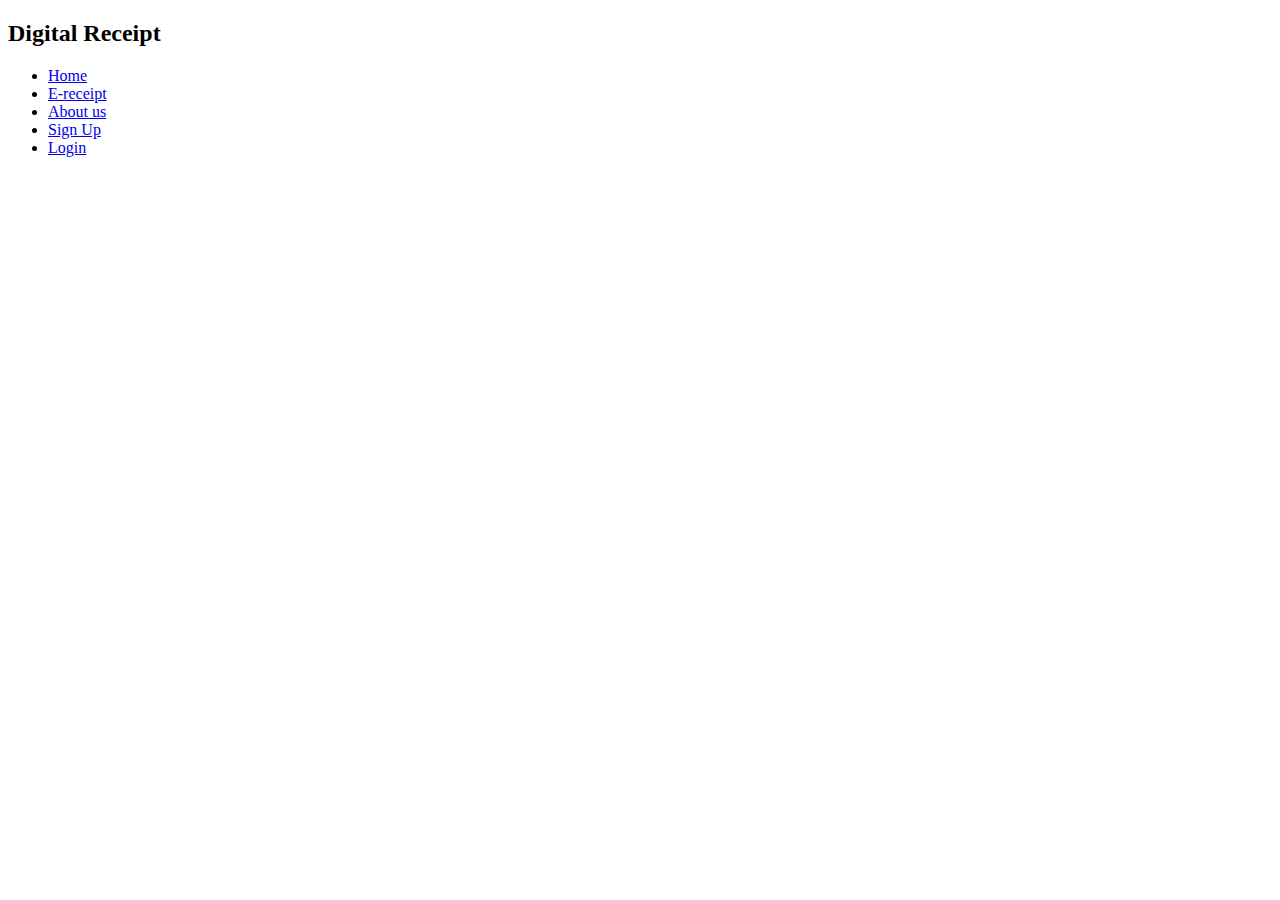
==== login.html @ cb8f84c1 "header, main, and footer sections added" ====
<!DOCTYPE html>
<html lang="en">
  <head>

    <meta charset="utf-8">
    <meta name="viewport" content="width=device-width, initial-scale=1.0, shrink-to-fit=no">
    <meta http-equiv="x-ua-compatible" content="ie=edge">
    <title>Digital Receipt</title>    
    <link rel="stylesheet" type="text/css" href="style.css">
    
  </head>
  <body>

    <!-- Header Section -->
    <header>

      <!-- Logo -->
      <div class="logo">

        <a><h2>Digital Receipt</h2></a> <!--We would use this since we don't have a logo yet-->

      </div>

      <!-- Navigation Menu (Navbar) -->
      <nav class="navbar">

        <ul class="nav__list">
          <!-- Nav Items-->
            <li class="nav__item"><a href="#home" class="nav__link">Home</a></li>
            <li class="nav__item"><a href="#e_receipt" class="nav__link">E-receipt</a></li>
            <li class="nav__item"><a href="#about" class="nav__link">About us</a></li>
            <li class="nav__item"><a href="#about" class="user">Sign Up</a></li>
            <li class="nav__item"><a href="#about" class="user">Login</a></li>

        </ul>

      </nav>

    </header>

    <!-- Login Form Section -->

    <section class="container">

      <div class="">

      </div>

      <form>


      </form>

    </section>

    <!-- Footer -->
    <footer>



    </footer>

    <script src="js/main.js" type="text/javascript"></script>
  </body>
  </html>
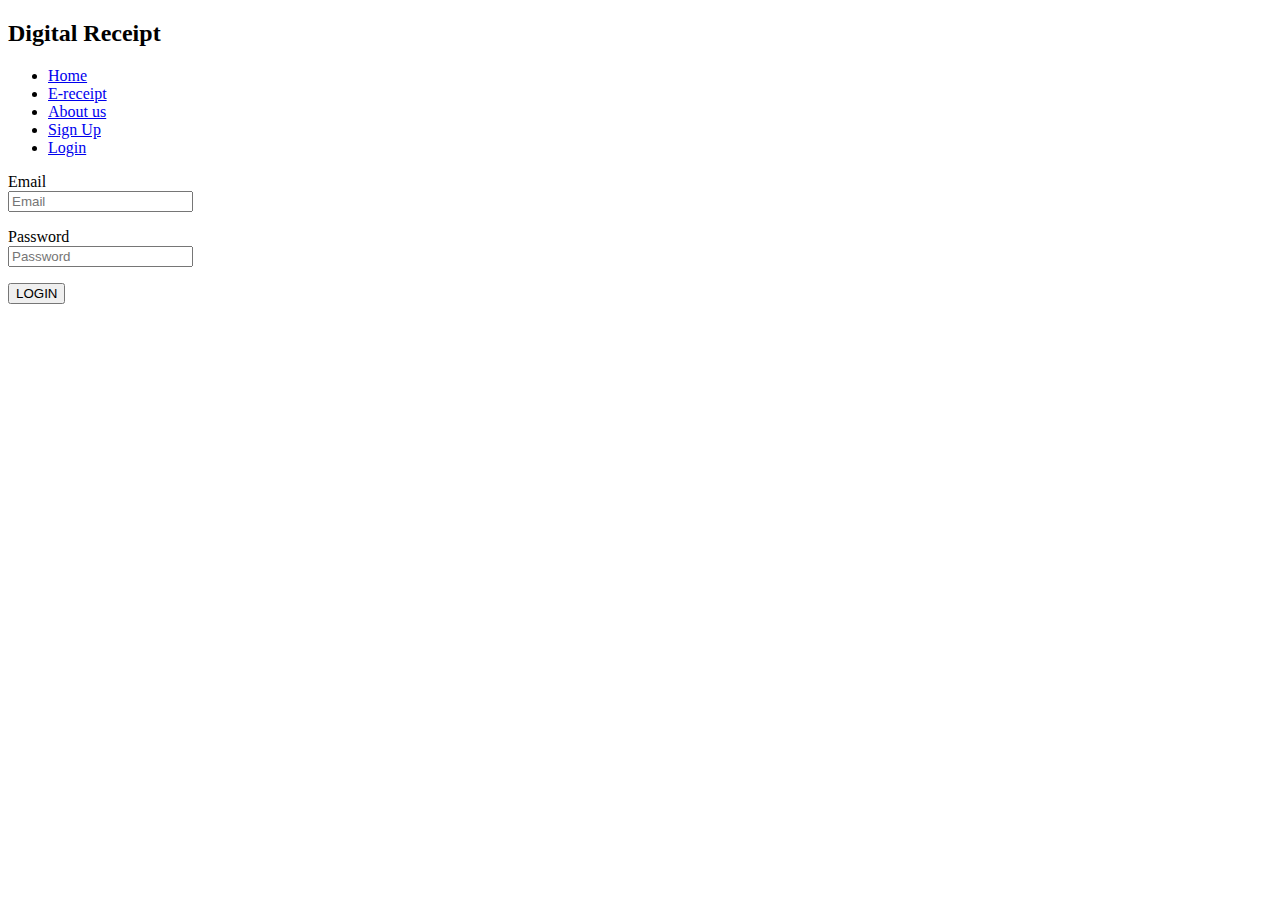
==== commit 005a7964: "login form details added" ====
--- a/login.html
+++ b/login.html
@@ -39,21 +39,40 @@
     </header>
 
     <!-- Login Form Section -->
-
     <section class="container">
 
-      <div class="">
+      <div class="form_header">
 
       </div>
 
       <form>
+
+      <p>
+
+          <label>Email</label><br />
+          <input type="text" name="email" placeholder="Email"  />
+
+      </p>
+
+      <p>
+
+          <label>Password</label><br />
+          <input type="password" name="password" placeholder="Password"  />
+
+      </p>       
+  
+  
+      <p>
+
+          <button class="btn-reg" type="submit">LOGIN</button>
+      </p>
 
 
       </form>
 
     </section>
 
-    <!-- Footer -->
+    <!-- Footer Section -->
     <footer>
 
 
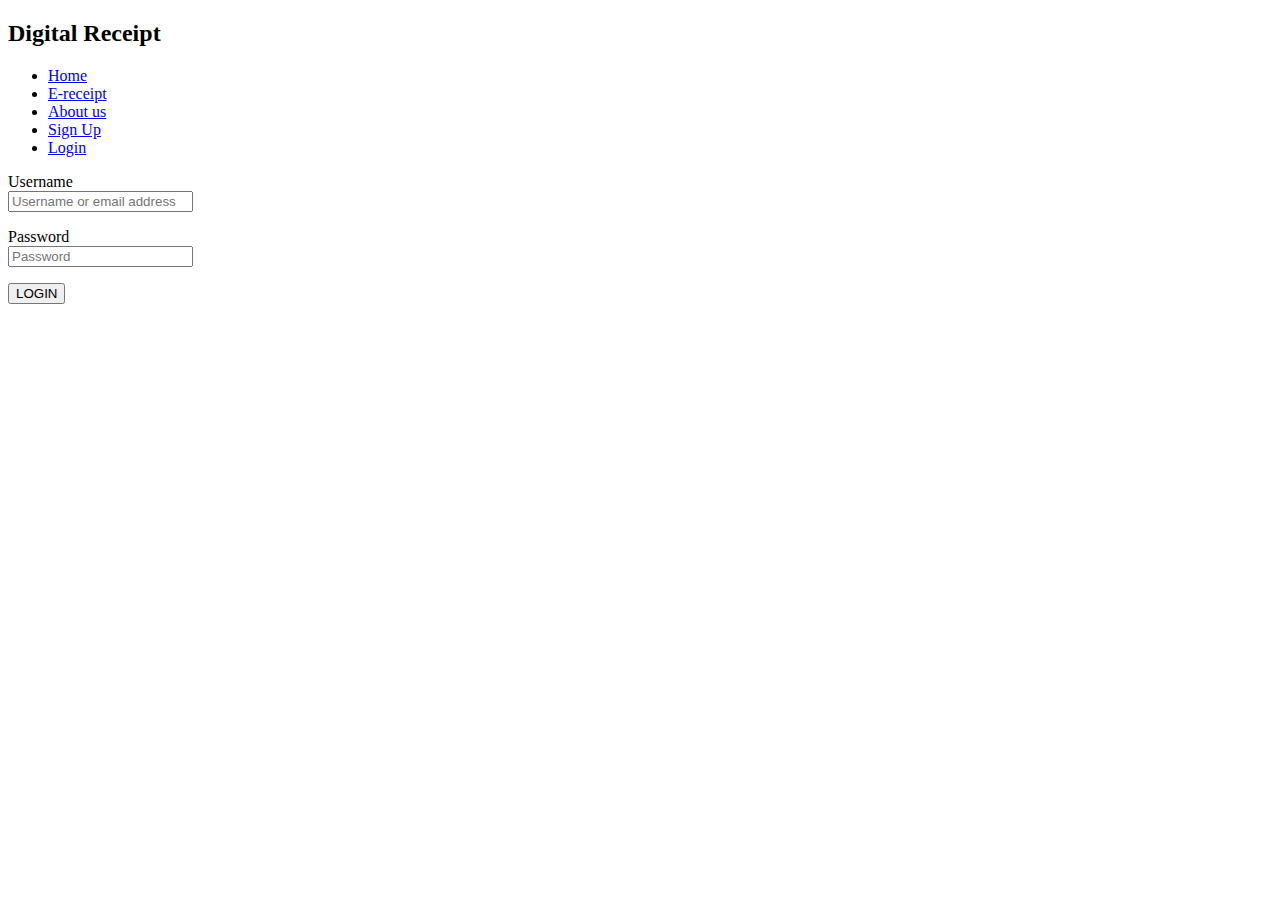
==== commit daad9102: "form contents updated" ====
--- a/login.html
+++ b/login.html
@@ -41,32 +41,36 @@
     <!-- Login Form Section -->
     <section class="container">
 
+      <!-- Form Title -->
       <div class="form_header">
 
       </div>
 
       <form>
 
-      <p>
+        <!-- Username Input -->  
+        <p>
 
-          <label>Email</label><br />
-          <input type="text" name="email" placeholder="Email"  />
+            <label>Username</label><br />
+            <input type="text" name="email" placeholder="Username or email address"  />
 
-      </p>
+        </p>
+        
 
-      <p>
+        <!-- Password Input-->
+        <p>
 
-          <label>Password</label><br />
-          <input type="password" name="password" placeholder="Password"  />
+            <label>Password</label><br />
+            <input type="password" name="password" placeholder="Password"  />
 
-      </p>       
-  
-  
-      <p>
+        </p>       
+    
+        <!-- Login Button -->  
+        <p>
 
-          <button class="btn-reg" type="submit">LOGIN</button>
-      </p>
+            <button class="btn-login" type="submit">LOGIN</button>
 
+        </p>
 
       </form>
 
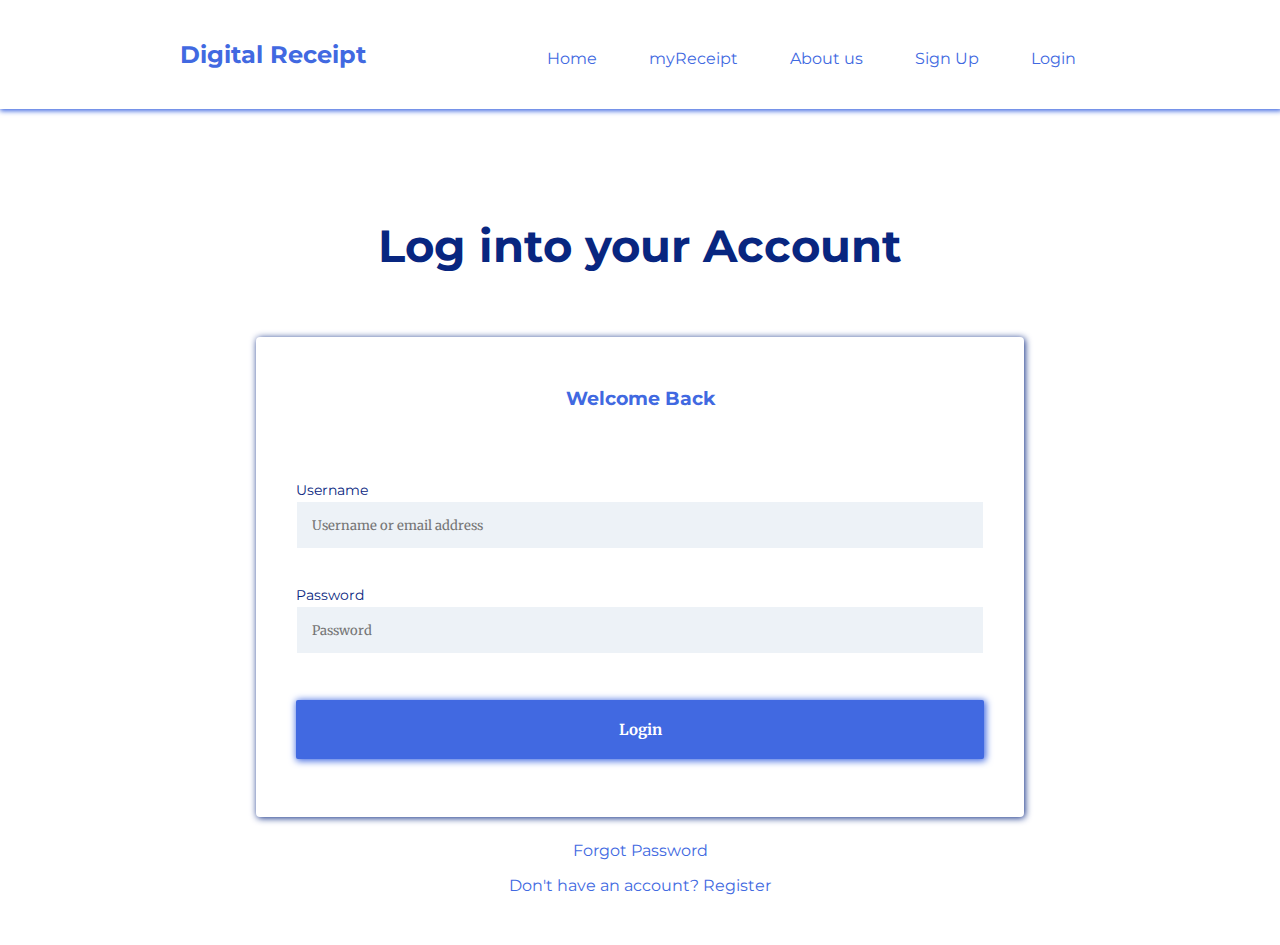
==== commit cebd1c8d: "new updates added" ====
--- a/login.html
+++ b/login.html
@@ -5,8 +5,9 @@
     <meta charset="utf-8">
     <meta name="viewport" content="width=device-width, initial-scale=1.0, shrink-to-fit=no">
     <meta http-equiv="x-ua-compatible" content="ie=edge">
-    <title>Digital Receipt</title>    
-    <link rel="stylesheet" type="text/css" href="style.css">
+    <title>Digital Receipt</title>  
+    <link href="https://fonts.googleapis.com/css2?family=Merriweather:ital@1&family=Montserrat&display=swap" rel="stylesheet">  
+    <link rel="stylesheet" type="text/css" href="css/style.css">
     
   </head>
   <body>
@@ -14,67 +15,94 @@
     <!-- Header Section -->
     <header>
 
-      <!-- Logo -->
-      <div class="logo">
+          <div class="container">
 
-        <a><h2>Digital Receipt</h2></a> <!--We would use this since we don't have a logo yet-->
+              <!-- Logo -->
+            <div class="brand">
 
-      </div>
+               <h2><a href="#" class="logo">Digital Receipt</a></h2> <!--We would use this since we don't have a logo yet-->
 
-      <!-- Navigation Menu (Navbar) -->
-      <nav class="navbar">
+            </div>
 
-        <ul class="nav__list">
-          <!-- Nav Items-->
-            <li class="nav__item"><a href="#home" class="nav__link">Home</a></li>
-            <li class="nav__item"><a href="#e_receipt" class="nav__link">E-receipt</a></li>
-            <li class="nav__item"><a href="#about" class="nav__link">About us</a></li>
-            <li class="nav__item"><a href="#about" class="user">Sign Up</a></li>
-            <li class="nav__item"><a href="#about" class="user">Login</a></li>
+            <!-- Navigation Menu (Navbar) -->
+            <nav class="navbar">
 
-        </ul>
+              <ul class="nav__list">
 
-      </nav>
+                  <!-- Nav Items-->
+                    <li class="nav__item"><a href="#home" class="nav__link">Home</a></li>
+                    <li class="nav__item"><a href="#e_receipt" class="nav__link">myReceipt</a></li>
+                    <li class="nav__item"><a href="#about" class="nav__link">About us</a></li>
+                    <li class="nav__item"><a href="register.html" class="nav__link">Sign Up</a></li>
+                    <li class="nav__item"><a href="login.html" class="nav__link">Login</a></li>
 
-    </header>
+              </ul>
+
+            </nav>
+
+        </div>      
+  </header>
 
     <!-- Login Form Section -->
-    <section class="container">
+    <section class="main_container">
 
       <!-- Form Title -->
       <div class="form_header">
 
+          <h1>Log into your Account</h1>
+
       </div>
 
-      <form>
 
-        <!-- Username Input -->  
+      <div class="form_container">
+
+        <form>
+
+          <h3>Welcome Back</h3>
+
+          <!-- Username Input -->  
+          <p>
+  
+              <label>Username</label><br />
+              <input type="text" name="email" placeholder="Username or email address"  />
+  
+          </p>
+          
+  
+          <!-- Password Input-->
+          <p>
+  
+              <label>Password</label><br />
+              <input type="password" name="password" placeholder="Password"  />
+  
+          </p>       
+      
+          <!-- Login Button -->  
+          <p>
+  
+              <button class="btn-login" type="submit">Login</button>
+  
+          </p>
+  
+        </form>
+
+      </div>     
+
+    </section>
+
+    <section class="register_contents">
         <p>
 
-            <label>Username</label><br />
-            <input type="text" name="email" placeholder="Username or email address"  />
-
-        </p>
-        
-
-        <!-- Password Input-->
-        <p>
-
-            <label>Password</label><br />
-            <input type="password" name="password" placeholder="Password"  />
-
-        </p>       
-    
-        <!-- Login Button -->  
-        <p>
-
-            <button class="btn-login" type="submit">LOGIN</button>
+            <a class="forgot" href="#">Forgot Password</a>
 
         </p>
 
-      </form>
+        <p>
 
-    </section>
+            <a class="register" href="register.html">Don't have an account? Register</a>
+            
+        </p>
+      </section>
 
     <!-- Footer Section -->
     <footer>
--- a/css/style.css
+++ b/css/style.css
@@ -0,0 +1,236 @@
+/* All styles */
+
+*,
+*::before,
+*::after {
+    box-sizing: border-box;
+}
+
+/* Custom Properties */
+
+:root {
+    --ff-primary: 'Montserrat', sans-serif;
+    --ff-secondary: 'Merriweather', sans-serif;
+
+    --fs-header: 1.4em;     
+    --fs-h3: 1.2em;
+    
+    --clr-dark: #4169E1;
+    --clr-light: #fff;
+     --clr-accent: rgb(8, 38, 128);
+       
+}
+
+
+/* General Styles */
+
+html {
+    scroll-behavior: smooth;
+}
+
+body{
+    margin: 0;
+    padding: 0;
+    font-family: var(--ff-primary);
+}
+
+header {
+    width: 100%;
+    display: flex;
+    box-shadow: 1px 1px 5px 1px var(--clr-dark);
+    background-color: var(--clr-light);
+}
+
+.container {
+    width: 960px;
+    max-width: 100%;
+    padding: 20px;
+    margin: 0 auto;
+}
+
+header .container {
+    display: flex;
+    align-items: center;
+    justify-content: space-around;
+    flex-wrap: wrap;
+}
+
+@media (min-width: 960px) {
+	header .container {
+		justify-content: space-between;
+	}
+}
+
+/* Navigation */
+
+.nav__list{
+   
+    margin: 1em 0 .5em;
+    text-align: center;
+    list-style: none;
+}
+
+.nav__item {
+    display: inline;
+}
+
+.nav__link {
+    display: inline-block;
+    padding: .5em 1.5em;
+    text-decoration: none;
+    color: var(--clr-dark);
+}
+
+.nav__link:hover {
+    color: var(--clr-accent);
+}
+
+.logo {
+    max-width: 100%;
+    height: auto;
+    text-decoration: none;
+    color: var(--clr-dark);
+}
+
+.user {
+    text-decoration: none;
+    display: inline-block;
+    padding: .5em 1.5em;
+    color: var(--clr-dark);
+}
+
+
+
+
+/* Login Section */
+
+.main_container {
+    width: 100%;
+    margin: 0 auto;   
+    
+}
+
+.form_header {
+    font-size: var(--fs-header);
+    padding: 80px 0px 10px 0px; 
+    text-align: center;
+    color: var(--clr-accent);
+}
+
+.form_container {
+    border-radius: 4px;
+    max-width: 48em;
+    height: 30em;
+    margin: 1.5em auto;
+    padding: 20px 40px 5px 40px;
+    box-shadow: 1px 1px 7px var(--clr-accent);    
+}
+
+form {
+    margin: 0 auto;
+    width: 100%;
+    height: 500px;
+    padding-top: 10px;
+}
+
+.form {
+    margin: 0 auto;
+    width: 100%;
+    height: 500px;
+    padding-top: 30px;
+}
+
+@media only screen and (max-width: 600px){
+    .form_container{
+        margin: 20px;
+    }
+}
+
+label {
+    font-family: var(--ff-primary);
+    font-size: .9em;
+    
+}
+
+input {
+    margin: 0 auto;
+    font-size: 13px; 
+    padding: 15px; 
+    width: 100%;
+    display: inline-block;
+    background-color: #EDF2F7;
+    border: 1px solid var(--clr-light);
+    margin-top: 2px;
+}  
+
+input[type=text], [type=email], [type=password] {
+    margin-bottom: 20px;
+    font-family: var(--ff-primary);
+}
+
+
+::placeholder {    
+    font-family: var(--ff-secondary);
+  }
+
+h3 {    
+    margin-bottom: 70px;
+    font-family: var(--ff-primary);
+    color: var(--clr-dark);
+    font-size: var(--fs-h3);
+    text-align: center;
+}
+
+p {
+    font-size: var(--fs-p);
+    color: var(--clr-accent);
+}
+
+
+.btn-reg, .btn-login {
+    width: 100%;
+    background-color: var(--clr-dark);
+    color: var(--clr-light);
+    padding: 20px 20px;
+    margin-top: 10px;
+    border: none;
+    border-radius: 2px;
+    cursor: pointer;
+    font-size: 15px;
+    font-family: var(--ff-secondary);
+    font-weight: bold;
+    box-shadow: 1px 1px 7px 1px var(--clr-dark);
+}
+
+.btn-reg:hover {
+    background-color: var(--clr-bg);
+}
+
+.register_contents {
+    margin-bottom: 50px;
+    text-align: center;
+}
+
+.register {
+    text-decoration: none;
+    color: var(--clr-dark);
+    cursor: pointer;
+}
+
+.register:hover {
+    color: #A2A597;
+}
+
+.forgot {
+    text-decoration: none;
+    color: var(--clr-dark);
+    cursor: pointer;
+    margin-bottom: 50px;
+}
+
+.forgot:hover {
+    color: var(--clr-accent);
+}
+
+
+/* Register Section */
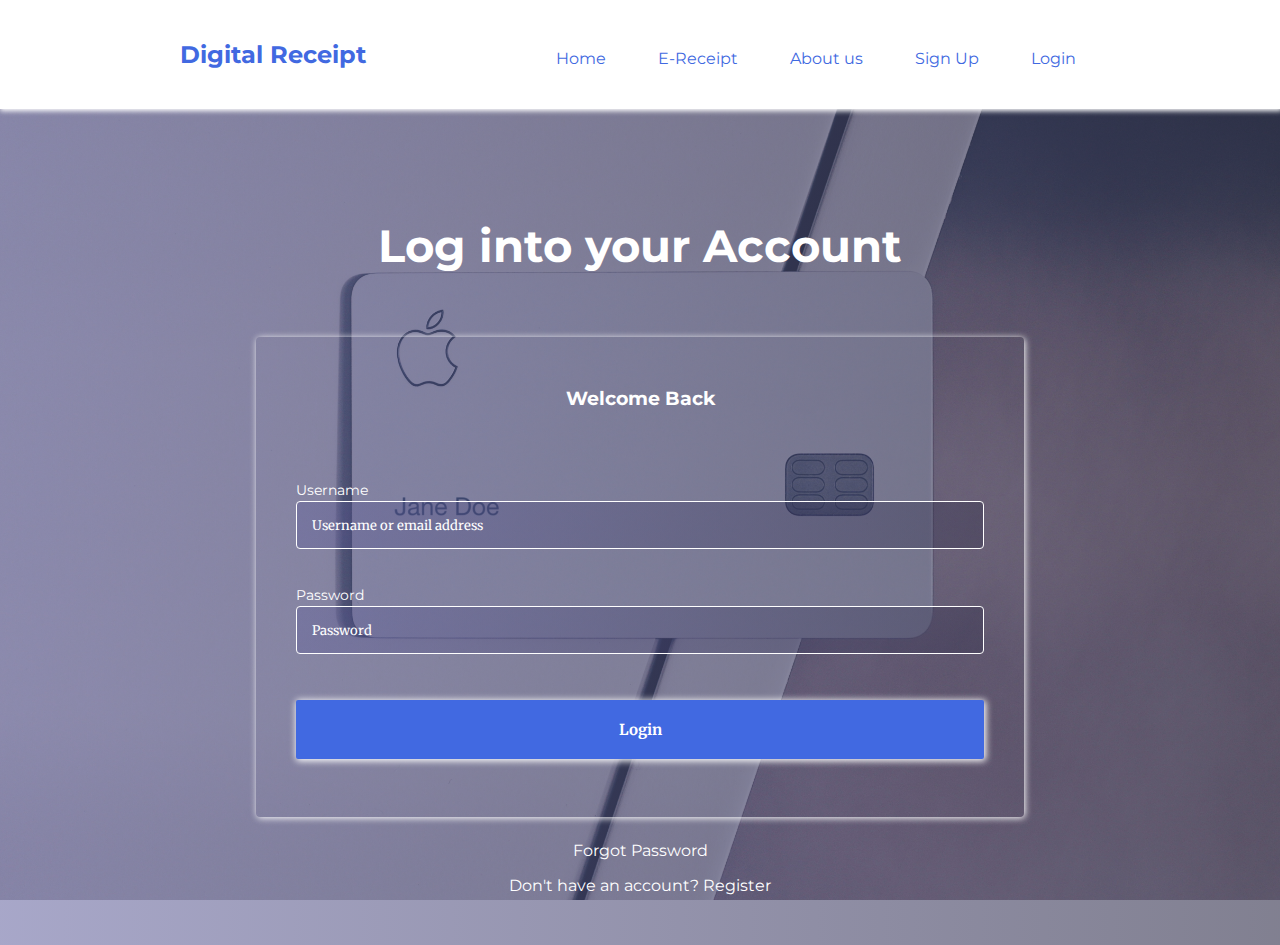
==== commit fc4b7383: "changes updated" ====
--- a/login.html
+++ b/login.html
@@ -31,7 +31,7 @@
 
                   <!-- Nav Items-->
                     <li class="nav__item"><a href="#home" class="nav__link">Home</a></li>
-                    <li class="nav__item"><a href="#e_receipt" class="nav__link">myReceipt</a></li>
+                    <li class="nav__item"><a href="#e_receipt" class="nav__link">E-Receipt</a></li>
                     <li class="nav__item"><a href="#about" class="nav__link">About us</a></li>
                     <li class="nav__item"><a href="register.html" class="nav__link">Sign Up</a></li>
                     <li class="nav__item"><a href="login.html" class="nav__link">Login</a></li>
--- a/css/style.css
+++ b/css/style.css
@@ -25,8 +25,14 @@
 /* General Styles */
 
 html {
-    scroll-behavior: smooth;
-}
+    background: linear-gradient(to right, rgba(87, 86, 151, 0.52), rgba(45, 43, 71, 0.60)), url(../img/bg.jpg) no-repeat center center fixed; 
+   -webkit-background-size: cover;
+   -moz-background-size: cover;
+   -o-background-size: cover;
+   background-size: cover;
+   scroll-behavior: smooth;
+   color: var(--clr-light);
+ }
 
 body{
     margin: 0;
@@ -37,7 +43,7 @@
 header {
     width: 100%;
     display: flex;
-    box-shadow: 1px 1px 5px 1px var(--clr-dark);
+    box-shadow: 1px 1px 5px 1px var(--clr-light);
     background-color: var(--clr-light);
 }
 
@@ -92,15 +98,6 @@
     color: var(--clr-dark);
 }
 
-.user {
-    text-decoration: none;
-    display: inline-block;
-    padding: .5em 1.5em;
-    color: var(--clr-dark);
-}
-
-
-
 
 /* Login Section */
 
@@ -114,7 +111,7 @@
     font-size: var(--fs-header);
     padding: 80px 0px 10px 0px; 
     text-align: center;
-    color: var(--clr-accent);
+    color: var(--clr-light);
 }
 
 .form_container {
@@ -123,7 +120,7 @@
     height: 30em;
     margin: 1.5em auto;
     padding: 20px 40px 5px 40px;
-    box-shadow: 1px 1px 7px var(--clr-accent);    
+    box-shadow: 1px 1px 7px var(--clr-light);    
 }
 
 form {
@@ -149,7 +146,7 @@
 label {
     font-family: var(--ff-primary);
     font-size: .9em;
-    
+    color: var(--clr-light);    
 }
 
 input {
@@ -158,9 +155,10 @@
     padding: 15px; 
     width: 100%;
     display: inline-block;
-    background-color: #EDF2F7;
+    background: linear-gradient(to right, rgba(87, 86, 151, 0.32), rgba(45, 43, 71, 0.35));
     border: 1px solid var(--clr-light);
     margin-top: 2px;
+    border-radius: 4px;
 }  
 
 input[type=text], [type=email], [type=password] {
@@ -171,12 +169,13 @@
 
 ::placeholder {    
     font-family: var(--ff-secondary);
+    color: var(--clr-light);
   }
 
 h3 {    
     margin-bottom: 70px;
     font-family: var(--ff-primary);
-    color: var(--clr-dark);
+    color: var(--clr-light);
     font-size: var(--fs-h3);
     text-align: center;
 }
@@ -199,7 +198,7 @@
     font-size: 15px;
     font-family: var(--ff-secondary);
     font-weight: bold;
-    box-shadow: 1px 1px 7px 1px var(--clr-dark);
+    box-shadow: 1px 1px 7px 1px var(--clr-light);
 }
 
 .btn-reg:hover {
@@ -213,7 +212,7 @@
 
 .register {
     text-decoration: none;
-    color: var(--clr-dark);
+    color: var(--clr-light);
     cursor: pointer;
 }
 
@@ -223,7 +222,7 @@
 
 .forgot {
     text-decoration: none;
-    color: var(--clr-dark);
+    color: var(--clr-light);
     cursor: pointer;
     margin-bottom: 50px;
 }
@@ -232,5 +231,3 @@
     color: var(--clr-accent);
 }
 
-
-/* Register Section */
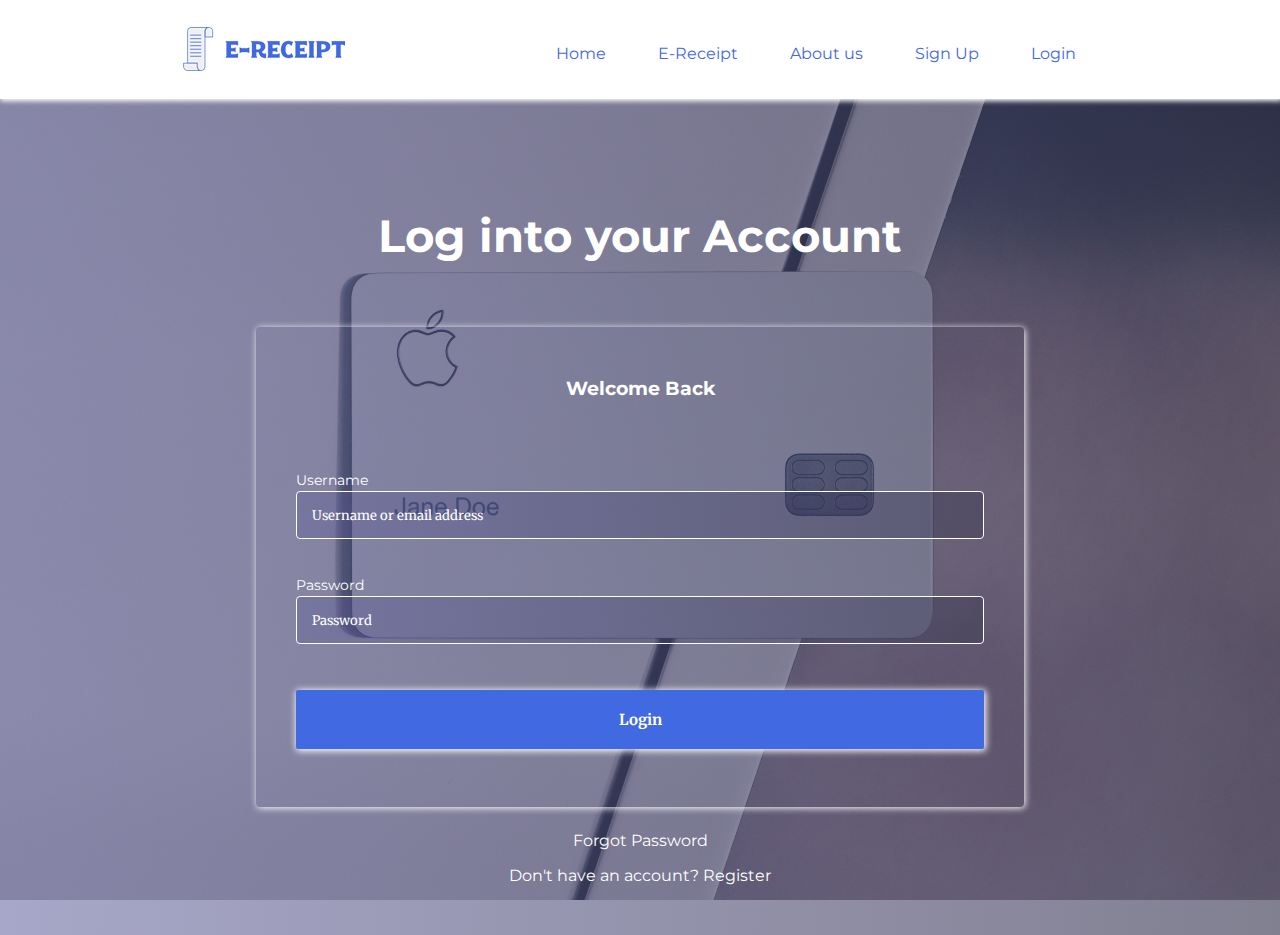
==== commit 966bec59: "image added" ====
--- a/login.html
+++ b/login.html
@@ -20,7 +20,7 @@
               <!-- Logo -->
             <div class="brand">
 
-               <h2><a href="#" class="logo">Digital Receipt</a></h2> <!--We would use this since we don't have a logo yet-->
+              <img class="logo" src="img/logo.png"> 
 
             </div>
 
